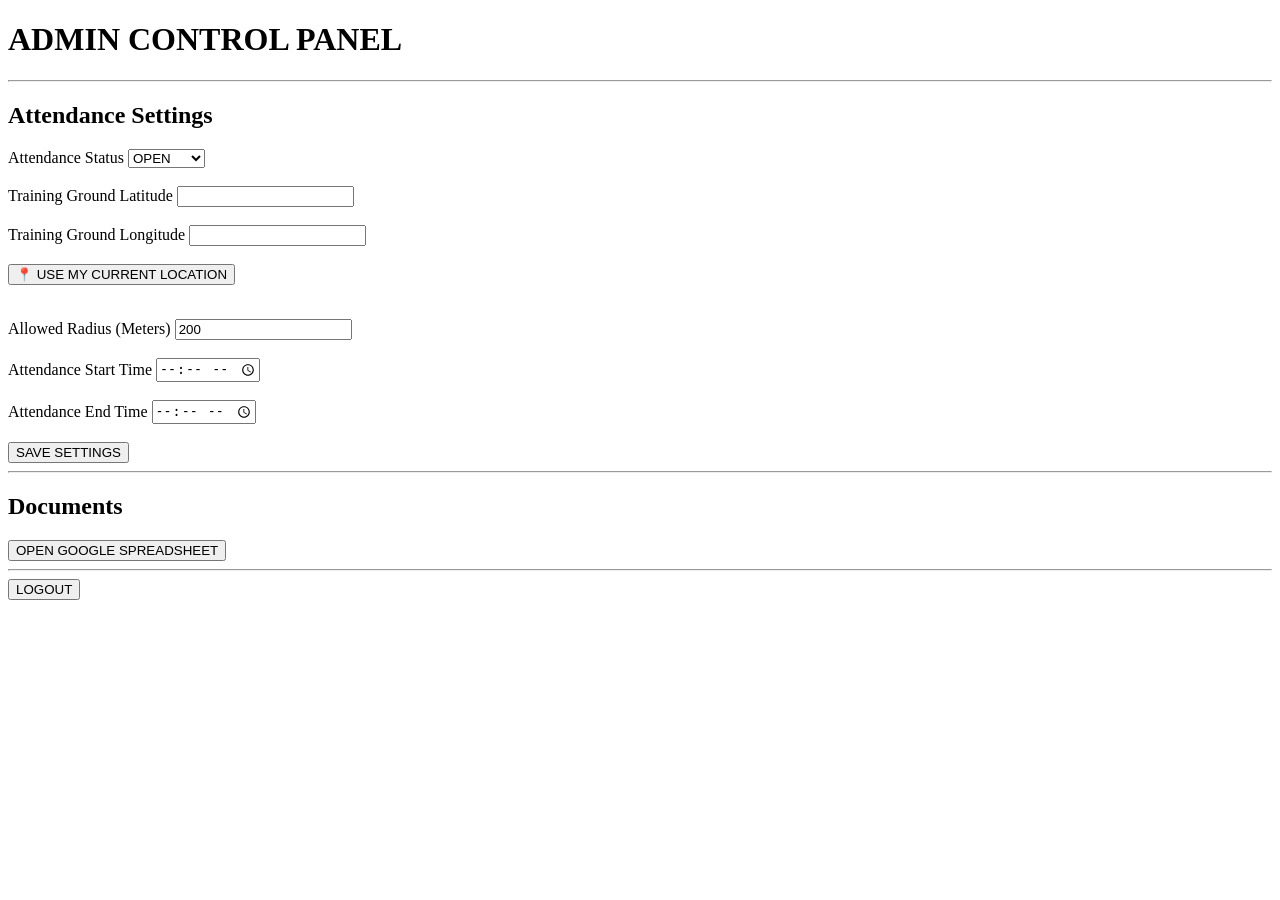
==== admin-dashboard.html @ 61a24ef8 "Add files via upload" ====
<!DOCTYPE html>
<html lang="en">

<head>

<meta charset="UTF-8">
<meta name="viewport" content="width=device-width, initial-scale=1.0">

<title>ROTC Admin Dashboard</title>

<link rel="stylesheet" href="css/style.css">

</head>

<body>

<div class="container">

<h1>ADMIN CONTROL PANEL</h1>

<hr>

<h2>Attendance Settings</h2>

<label>Attendance Status</label>

<select id="attendanceStatus">

<option value="OPEN">OPEN</option>

<option value="CLOSED">CLOSED</option>

</select>

<br><br>

<label>Training Ground Latitude</label>

<input
type="text"
id="latitude">

<br><br>

<label>Training Ground Longitude</label>

<input
type="text"
id="longitude">

<br><br>

<button class="btn" onclick="getCurrentLocation()">

📍 USE MY CURRENT LOCATION

</button>

<p id="locationStatus"></p>

<br>

<label>Allowed Radius (Meters)</label>

<input
type="number"
id="radius"
value="200">

<br><br>

<label>Attendance Start Time</label>

<input
type="time"
id="startTime">

<br><br>

<label>Attendance End Time</label>

<input
type="time"
id="endTime">

<br><br>

<button class="btn" onclick="saveSettings()">

SAVE SETTINGS

</button>

<hr>

<h2>Documents</h2>

<button class="btn" onclick="openSheet()">

OPEN GOOGLE SPREADSHEET

</button>

<hr>

<button
class="btn logout-btn"
onclick="logoutAdmin()">

LOGOUT

</button>

</div>

<script src="js/admin.js"></script>

</body>

</html>
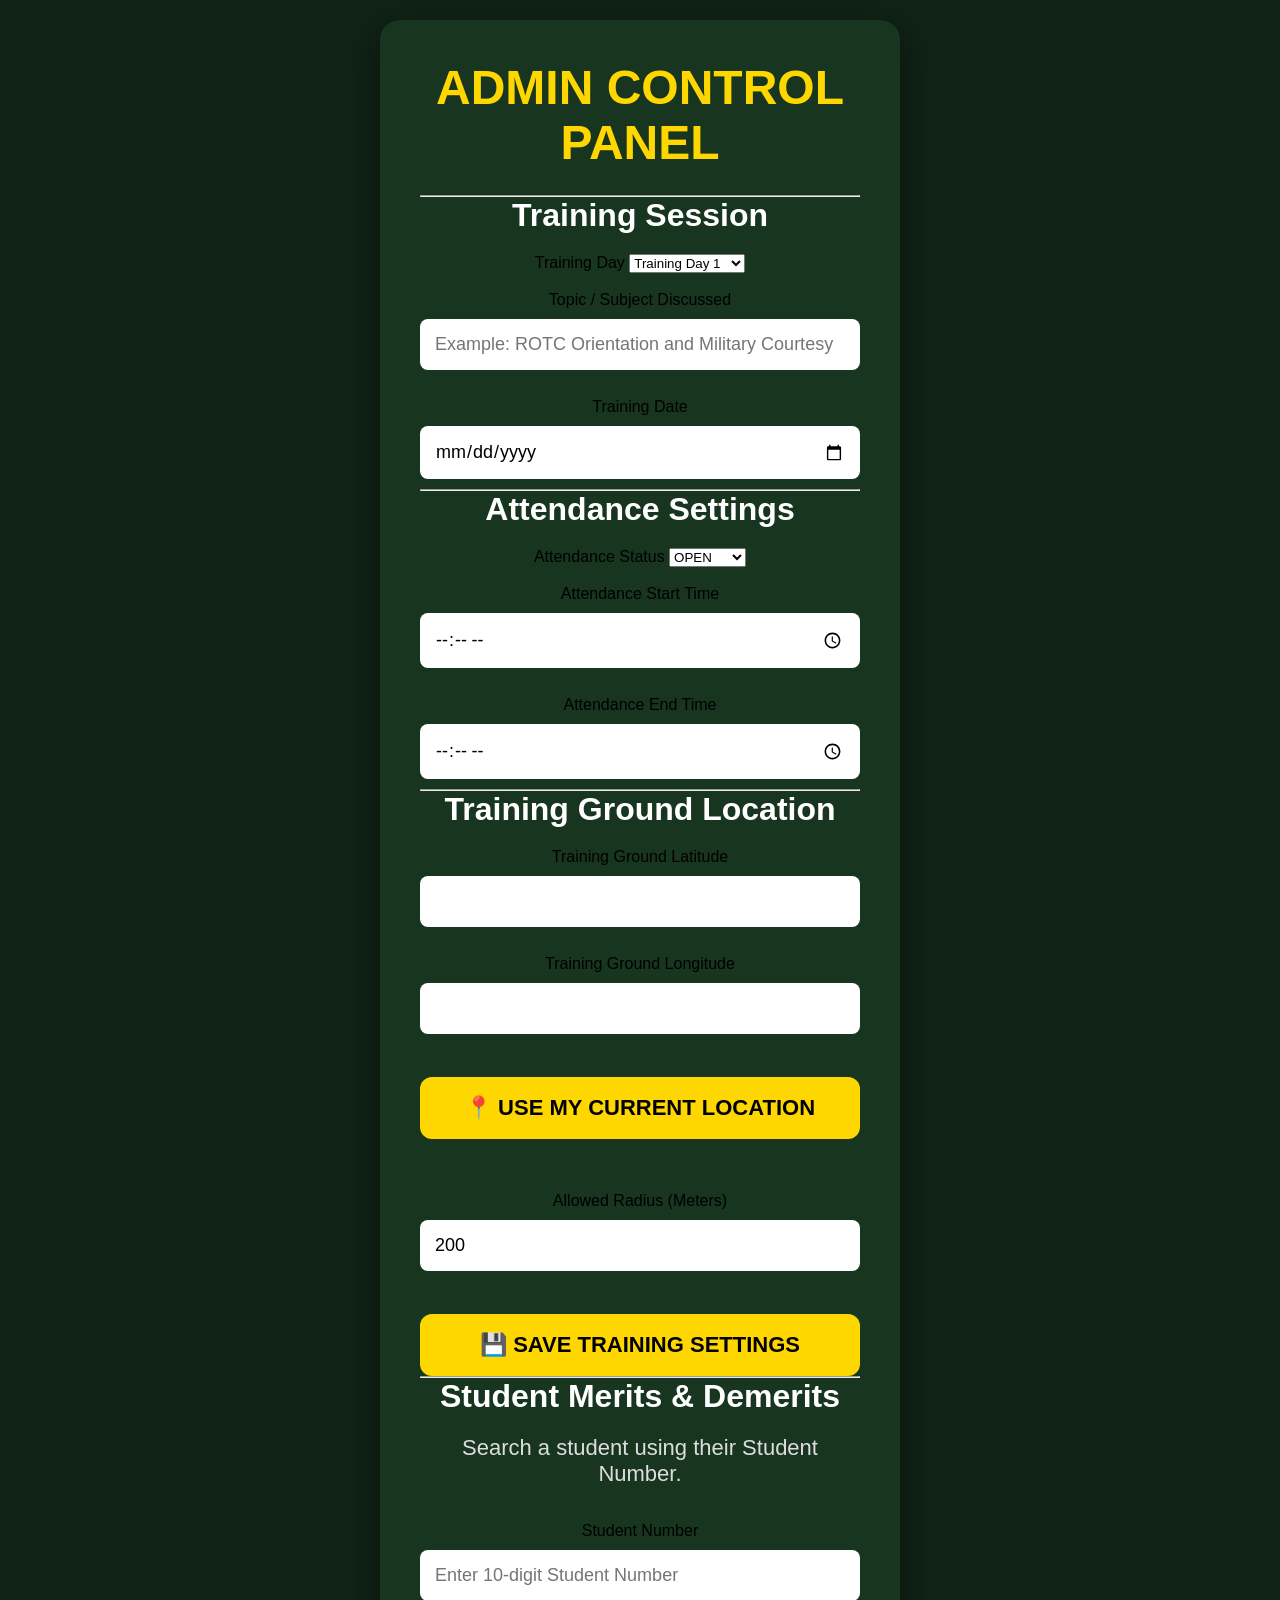
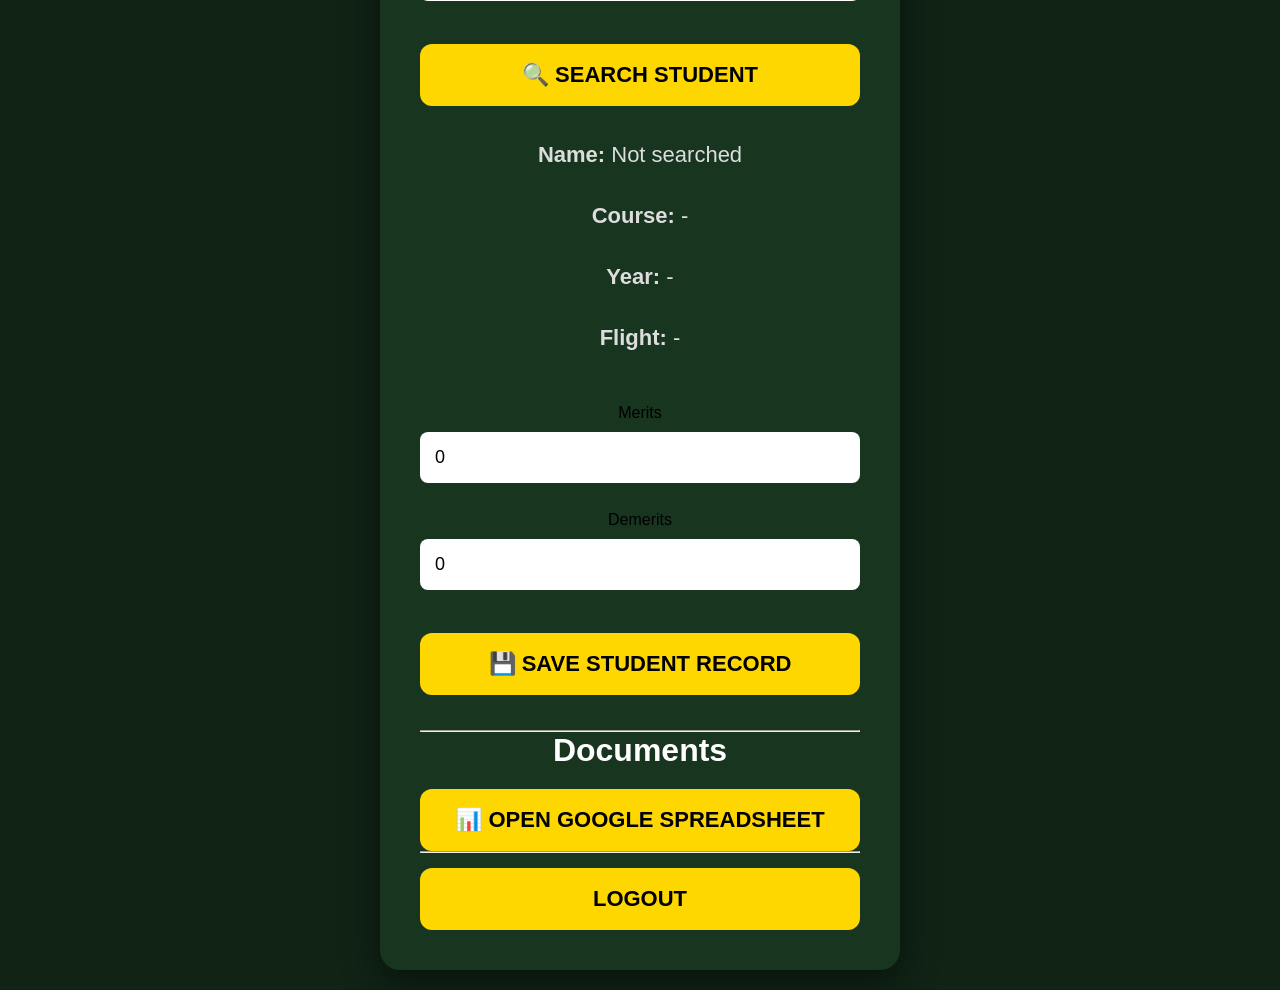
==== commit 833f5349: "Update admin-dashboard.html" ====
--- a/admin-dashboard.html
+++ b/admin-dashboard.html
@@ -4,117 +4,476 @@
 <head>
 
 <meta charset="UTF-8">
-<meta name="viewport" content="width=device-width, initial-scale=1.0">
+
+<meta
+    name="viewport"
+    content="width=device-width, initial-scale=1.0">
 
 <title>ROTC Admin Dashboard</title>
 
-<link rel="stylesheet" href="css/style.css">
+<link
+    rel="stylesheet"
+    href="css/style.css">
 
 </head>
 
+
 <body>
 
+
 <div class="container">
 
+
 <h1>ADMIN CONTROL PANEL</h1>
 
-<hr>
+
+<hr>
+
+
+<!-- ================================================== -->
+<!-- TRAINING SESSION -->
+<!-- ================================================== -->
+
+<h2>Training Session</h2>
+
+
+<label for="trainingDay">
+
+    Training Day
+
+</label>
+
+
+<select id="trainingDay">
+
+    <option value="Training Day 1">
+        Training Day 1
+    </option>
+
+    <option value="Training Day 2">
+        Training Day 2
+    </option>
+
+    <option value="Training Day 3">
+        Training Day 3
+    </option>
+
+    <option value="Training Day 4">
+        Training Day 4
+    </option>
+
+    <option value="Training Day 5">
+        Training Day 5
+    </option>
+
+    <option value="Training Day 6">
+        Training Day 6
+    </option>
+
+    <option value="Training Day 7">
+        Training Day 7
+    </option>
+
+    <option value="Training Day 8">
+        Training Day 8
+    </option>
+
+    <option value="Training Day 9">
+        Training Day 9
+    </option>
+
+    <option value="Training Day 10">
+        Training Day 10
+    </option>
+
+    <option value="Training Day 11">
+        Training Day 11
+    </option>
+
+    <option value="Training Day 12">
+        Training Day 12
+    </option>
+
+    <option value="Training Day 13">
+        Training Day 13
+    </option>
+
+    <option value="Training Day 14">
+        Training Day 14
+    </option>
+
+    <option value="Training Day 15">
+        Training Day 15
+    </option>
+
+</select>
+
+
+<br><br>
+
+
+<label for="trainingTopic">
+
+    Topic / Subject Discussed
+
+</label>
+
+
+<input
+    type="text"
+    id="trainingTopic"
+    placeholder="Example: ROTC Orientation and Military Courtesy">
+
+
+<br><br>
+
+
+<label for="trainingDate">
+
+    Training Date
+
+</label>
+
+
+<input
+    type="date"
+    id="trainingDate">
+
+
+<hr>
+
+
+<!-- ================================================== -->
+<!-- ATTENDANCE SETTINGS -->
+<!-- ================================================== -->
 
 <h2>Attendance Settings</h2>
 
-<label>Attendance Status</label>
+
+<label for="attendanceStatus">
+
+    Attendance Status
+
+</label>
+
 
 <select id="attendanceStatus">
 
-<option value="OPEN">OPEN</option>
-
-<option value="CLOSED">CLOSED</option>
+    <option value="OPEN">
+        OPEN
+    </option>
+
+    <option value="CLOSED">
+        CLOSED
+    </option>
 
 </select>
 
-<br><br>
-
-<label>Training Ground Latitude</label>
-
-<input
-type="text"
-id="latitude">
-
-<br><br>
-
-<label>Training Ground Longitude</label>
-
-<input
-type="text"
-id="longitude">
-
-<br><br>
-
-<button class="btn" onclick="getCurrentLocation()">
-
-📍 USE MY CURRENT LOCATION
-
-</button>
+
+<br><br>
+
+
+<label for="startTime">
+
+    Attendance Start Time
+
+</label>
+
+
+<input
+    type="time"
+    id="startTime">
+
+
+<br><br>
+
+
+<label for="endTime">
+
+    Attendance End Time
+
+</label>
+
+
+<input
+    type="time"
+    id="endTime">
+
+
+<hr>
+
+
+<!-- ================================================== -->
+<!-- LOCATION SETTINGS -->
+<!-- ================================================== -->
+
+<h2>Training Ground Location</h2>
+
+
+<label for="latitude">
+
+    Training Ground Latitude
+
+</label>
+
+
+<input
+    type="text"
+    id="latitude">
+
+
+<br><br>
+
+
+<label for="longitude">
+
+    Training Ground Longitude
+
+</label>
+
+
+<input
+    type="text"
+    id="longitude">
+
+
+<br><br>
+
+
+<button
+    class="btn"
+    onclick="getCurrentLocation()">
+
+    📍 USE MY CURRENT LOCATION
+
+</button>
+
 
 <p id="locationStatus"></p>
 
+
 <br>
 
-<label>Allowed Radius (Meters)</label>
-
-<input
-type="number"
-id="radius"
-value="200">
-
-<br><br>
-
-<label>Attendance Start Time</label>
-
-<input
-type="time"
-id="startTime">
-
-<br><br>
-
-<label>Attendance End Time</label>
-
-<input
-type="time"
-id="endTime">
-
-<br><br>
-
-<button class="btn" onclick="saveSettings()">
-
-SAVE SETTINGS
-
-</button>
-
-<hr>
+
+<label for="radius">
+
+    Allowed Radius (Meters)
+
+</label>
+
+
+<input
+    type="number"
+    id="radius"
+    value="200">
+
+
+<br><br>
+
+
+<button
+    class="btn"
+    onclick="saveSettings()">
+
+    💾 SAVE TRAINING SETTINGS
+
+</button>
+
+
+<hr>
+
+
+<!-- ================================================== -->
+<!-- STUDENT MERITS AND DEMERITS -->
+<!-- ================================================== -->
+
+<h2>Student Merits & Demerits</h2>
+
+
+<p>
+
+Search a student using their Student Number.
+
+</p>
+
+
+<label for="searchStudentNumber">
+
+    Student Number
+
+</label>
+
+
+<input
+    type="text"
+    id="searchStudentNumber"
+    placeholder="Enter 10-digit Student Number">
+
+
+<br><br>
+
+
+<button
+    class="btn"
+    onclick="searchStudent()">
+
+    🔍 SEARCH STUDENT
+
+</button>
+
+
+<br><br>
+
+
+<div id="studentRecord">
+
+
+<p>
+
+<strong>Name:</strong>
+
+<span id="recordStudentName">
+
+    Not searched
+
+</span>
+
+</p>
+
+
+<p>
+
+<strong>Course:</strong>
+
+<span id="recordCourse">
+
+    -
+
+</span>
+
+</p>
+
+
+<p>
+
+<strong>Year:</strong>
+
+<span id="recordYear">
+
+    -
+
+</span>
+
+</p>
+
+
+<p>
+
+<strong>Flight:</strong>
+
+<span id="recordFlight">
+
+    -
+
+</span>
+
+</p>
+
+
+<br>
+
+
+<label for="studentMerits">
+
+    Merits
+
+</label>
+
+
+<input
+    type="number"
+    id="studentMerits"
+    value="0">
+
+
+<br><br>
+
+
+<label for="studentDemerits">
+
+    Demerits
+
+</label>
+
+
+<input
+    type="number"
+    id="studentDemerits"
+    value="0">
+
+
+<br><br>
+
+
+<button
+    class="btn"
+    onclick="saveStudentRecord()">
+
+    💾 SAVE STUDENT RECORD
+
+</button>
+
+
+</div>
+
+
+<p id="studentRecordStatus"></p>
+
+
+<hr>
+
+
+<!-- ================================================== -->
+<!-- DOCUMENTS -->
+<!-- ================================================== -->
 
 <h2>Documents</h2>
 
-<button class="btn" onclick="openSheet()">
-
-OPEN GOOGLE SPREADSHEET
-
-</button>
-
-<hr>
-
-<button
-class="btn logout-btn"
-onclick="logoutAdmin()">
-
-LOGOUT
-
-</button>
+
+<button
+    class="btn"
+    onclick="openSheet()">
+
+    📊 OPEN GOOGLE SPREADSHEET
+
+</button>
+
+
+<hr>
+
+
+<!-- ================================================== -->
+<!-- LOGOUT -->
+<!-- ================================================== -->
+
+<button
+    class="btn logout-btn"
+    onclick="logoutAdmin()">
+
+    LOGOUT
+
+</button>
+
 
 </div>
 
-<script src="js/admin.js"></script>
+
+<script
+    src="js/admin.js">
+
+</script>
+
 
 </body>
 
-</html>+</html>
--- a/css/style.css
+++ b/css/style.css
@@ -0,0 +1,351 @@
+*{
+    margin:0;
+    padding:0;
+    box-sizing:border-box;
+    font-family:Arial, Helvetica, sans-serif;
+}
+
+body{
+
+    background:#102315;
+
+    min-height:100vh;
+
+    display:flex;
+
+    justify-content:center;
+
+    align-items:center;
+
+    padding:20px;
+
+}
+
+.container{
+
+    width:100%;
+    max-width:520px;
+
+    background:#17351f;
+
+    border-radius:20px;
+
+    padding:40px;
+
+    text-align:center;
+
+    box-shadow:0 10px 35px rgba(0,0,0,.5);
+
+    animation:fadeIn .8s;
+
+}
+
+.logo-area{
+
+    display:flex;
+
+    justify-content:center;
+
+    gap:40px;
+
+    margin-bottom:25px;
+
+    flex-wrap:wrap;
+
+}
+
+.logo{
+
+    width:120px;
+
+    height:120px;
+
+    object-fit:contain;
+
+}
+
+h1{
+
+    color:gold;
+
+    font-size:48px;
+
+    margin-bottom:10px;
+
+}
+
+h2{
+
+    color:white;
+
+    margin-bottom:20px;
+
+    font-size:32px;
+
+}
+
+p{
+
+    color:#ddd;
+
+    margin-bottom:35px;
+
+    font-size:22px;
+
+}
+
+.btn{
+
+    display:block;
+
+    width:100%;
+
+    background:gold;
+
+    color:black;
+
+    text-decoration:none;
+
+    padding:18px;
+
+    border-radius:12px;
+
+    font-size:22px;
+
+    font-weight:bold;
+
+    margin-top:18px;
+
+    transition:.3s;
+
+}
+
+.btn:hover{
+
+    background:white;
+
+    transform:scale(1.03);
+
+}
+
+input{
+
+    width:100%;
+
+    padding:16px;
+
+    margin-top:18px;
+
+    border:none;
+
+    border-radius:10px;
+
+    font-size:18px;
+
+}
+
+button{
+
+    width:100%;
+
+    padding:18px;
+
+    margin-top:20px;
+
+    background:gold;
+
+    border:none;
+
+    border-radius:10px;
+
+    font-size:20px;
+
+    font-weight:bold;
+
+    cursor:pointer;
+
+    transition:.3s;
+
+}
+
+button:hover{
+
+    background:white;
+
+    transform:scale(1.03);
+
+}
+
+table{
+
+    width:100%;
+
+    border-collapse:collapse;
+
+    margin-top:20px;
+
+}
+
+table th{
+
+    background:gold;
+
+    color:black;
+
+    padding:12px;
+
+}
+
+table td{
+
+    padding:12px;
+
+    border:1px solid #333;
+
+    color:white;
+
+}
+
+@keyframes fadeIn{
+
+    from{
+
+        opacity:0;
+
+        transform:translateY(30px);
+
+    }
+
+    to{
+
+        opacity:1;
+
+        transform:translateY(0);
+
+    }
+
+}
+
+@media(max-width:768px){
+
+.logo{
+
+width:90px;
+
+height:90px;
+
+}
+
+h1{
+
+font-size:34px;
+
+}
+
+h2{
+
+font-size:24px;
+
+}
+
+p{
+
+font-size:18px;
+
+}
+
+.container{
+
+padding:25px;
+
+}
+
+.btn{
+
+font-size:20px;
+
+padding:16px;
+
+}
+
+}
+input{
+
+    width:100%;
+
+    padding:15px;
+
+    margin:10px 0;
+
+    border:none;
+
+    border-radius:8px;
+
+    font-size:18px;
+
+    outline:none;
+
+}
+
+h1{
+
+    color:gold;
+
+    margin-bottom:25px;
+
+}
+
+.logo{
+
+    width:90px;
+
+    margin:10px;
+
+}
+
+.btn{
+
+    display:block;
+
+    width:100%;
+
+    margin-top:15px;
+
+    cursor:pointer;
+
+}
+.profile-box{
+
+background:#18431f;
+
+padding:20px;
+
+border-radius:15px;
+
+margin-top:20px;
+
+text-align:left;
+
+color:white;
+
+}
+
+.profile-box p{
+
+font-size:20px;
+
+margin:10px 0;
+
+}
+
+.logoutBtn{
+
+background:#b22222;
+
+}
+
+.logoutBtn:hover{
+
+background:#8b0000;
+
+}
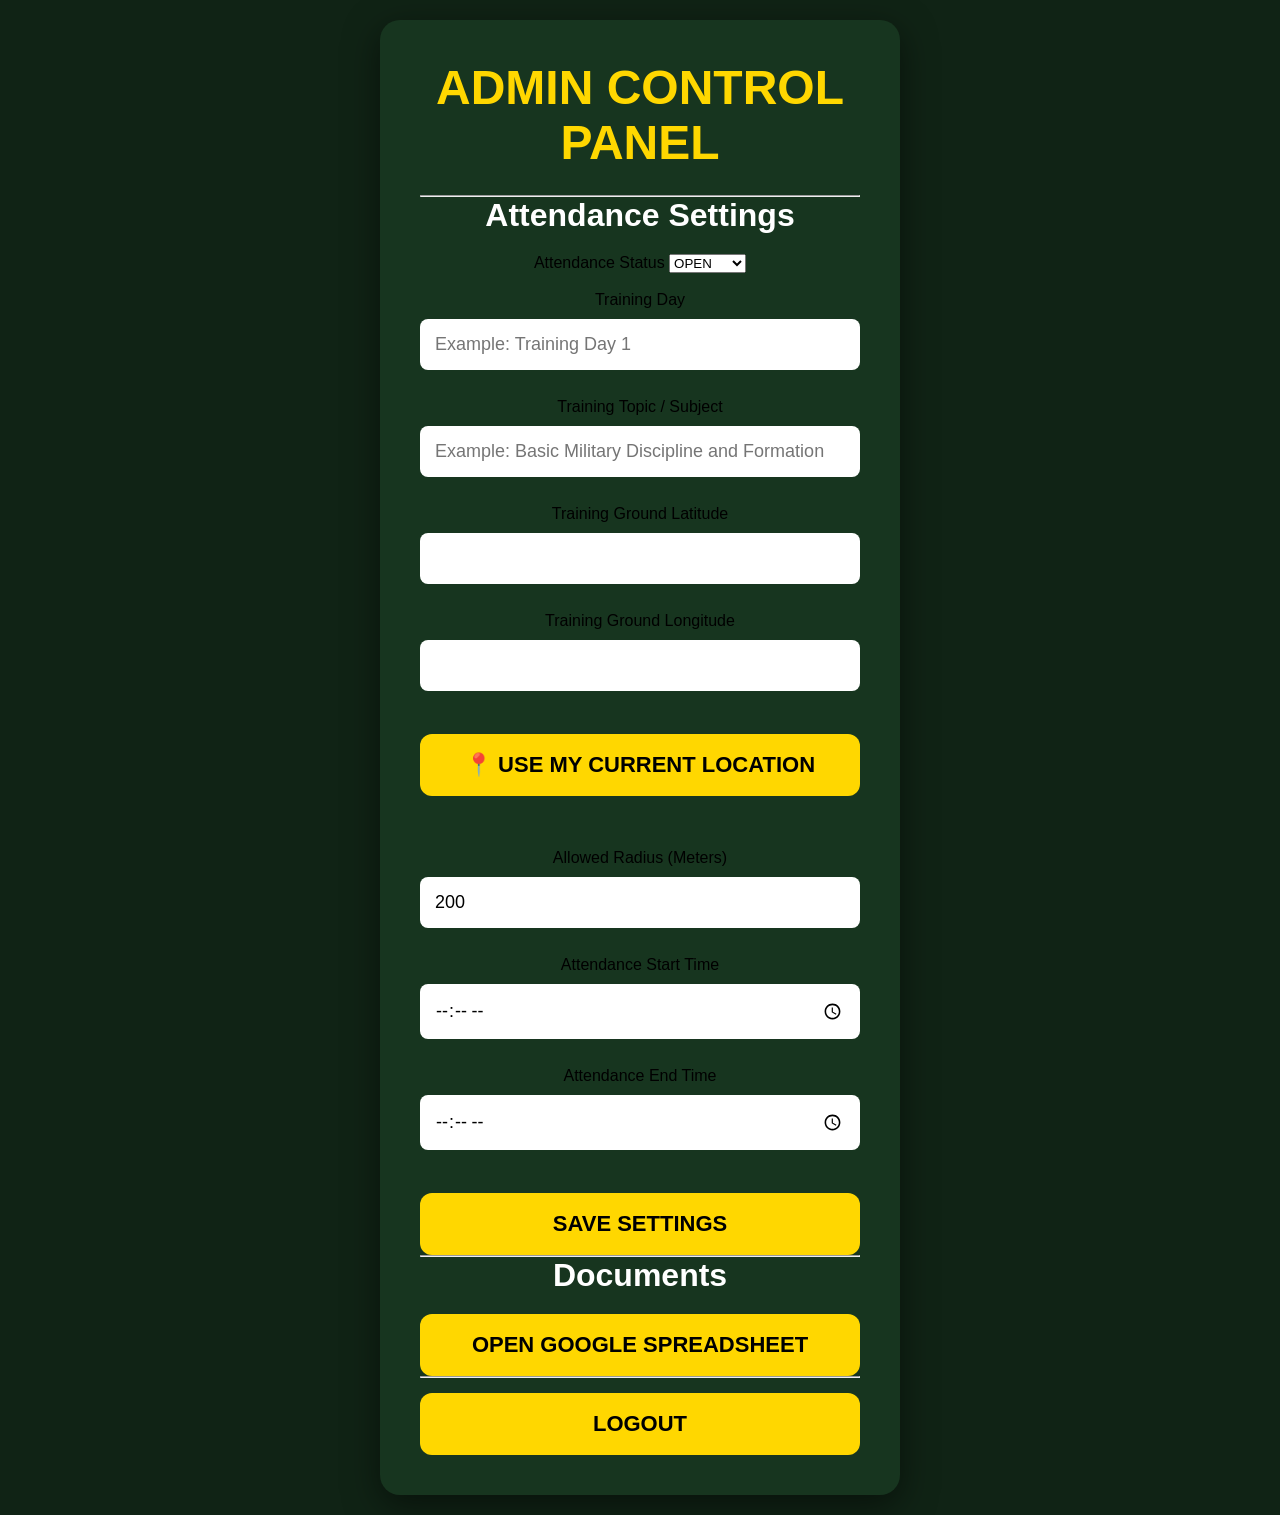
==== commit 4a371f35: "Update admin-dashboard.html" ====
--- a/admin-dashboard.html
+++ b/admin-dashboard.html
@@ -6,105 +6,41 @@
 <meta charset="UTF-8">
 
 <meta
-    name="viewport"
-    content="width=device-width, initial-scale=1.0">
+name="viewport"
+content="width=device-width, initial-scale=1.0"
+>
 
 <title>ROTC Admin Dashboard</title>
 
 <link
-    rel="stylesheet"
-    href="css/style.css">
+rel="stylesheet"
+href="css/style.css"
+>
 
 </head>
 
-
 <body>
-
 
 <div class="container">
 
-
 <h1>ADMIN CONTROL PANEL</h1>
-
 
 <hr>
 
-
-<!-- ================================================== -->
-<!-- TRAINING SESSION -->
-<!-- ================================================== -->
-
-<h2>Training Session</h2>
+<h2>Attendance Settings</h2>
 
 
-<label for="trainingDay">
+<label>Attendance Status</label>
 
-    Training Day
+<select id="attendanceStatus">
 
-</label>
+<option value="OPEN">
+OPEN
+</option>
 
-
-<select id="trainingDay">
-
-    <option value="Training Day 1">
-        Training Day 1
-    </option>
-
-    <option value="Training Day 2">
-        Training Day 2
-    </option>
-
-    <option value="Training Day 3">
-        Training Day 3
-    </option>
-
-    <option value="Training Day 4">
-        Training Day 4
-    </option>
-
-    <option value="Training Day 5">
-        Training Day 5
-    </option>
-
-    <option value="Training Day 6">
-        Training Day 6
-    </option>
-
-    <option value="Training Day 7">
-        Training Day 7
-    </option>
-
-    <option value="Training Day 8">
-        Training Day 8
-    </option>
-
-    <option value="Training Day 9">
-        Training Day 9
-    </option>
-
-    <option value="Training Day 10">
-        Training Day 10
-    </option>
-
-    <option value="Training Day 11">
-        Training Day 11
-    </option>
-
-    <option value="Training Day 12">
-        Training Day 12
-    </option>
-
-    <option value="Training Day 13">
-        Training Day 13
-    </option>
-
-    <option value="Training Day 14">
-        Training Day 14
-    </option>
-
-    <option value="Training Day 15">
-        Training Day 15
-    </option>
+<option value="CLOSED">
+CLOSED
+</option>
 
 </select>
 
@@ -112,139 +48,58 @@
 <br><br>
 
 
-<label for="trainingTopic">
-
-    Topic / Subject Discussed
-
-</label>
-
+<label>Training Day</label>
 
 <input
-    type="text"
-    id="trainingTopic"
-    placeholder="Example: ROTC Orientation and Military Courtesy">
+type="text"
+id="trainingDay"
+placeholder="Example: Training Day 1"
+>
 
 
 <br><br>
 
 
-<label for="trainingDate">
-
-    Training Date
-
-</label>
-
+<label>Training Topic / Subject</label>
 
 <input
-    type="date"
-    id="trainingDate">
-
-
-<hr>
-
-
-<!-- ================================================== -->
-<!-- ATTENDANCE SETTINGS -->
-<!-- ================================================== -->
-
-<h2>Attendance Settings</h2>
-
-
-<label for="attendanceStatus">
-
-    Attendance Status
-
-</label>
-
-
-<select id="attendanceStatus">
-
-    <option value="OPEN">
-        OPEN
-    </option>
-
-    <option value="CLOSED">
-        CLOSED
-    </option>
-
-</select>
+type="text"
+id="trainingTopic"
+placeholder="Example: Basic Military Discipline and Formation"
+>
 
 
 <br><br>
 
 
-<label for="startTime">
-
-    Attendance Start Time
-
-</label>
-
+<label>Training Ground Latitude</label>
 
 <input
-    type="time"
-    id="startTime">
+type="text"
+id="latitude"
+>
 
 
 <br><br>
 
 
-<label for="endTime">
-
-    Attendance End Time
-
-</label>
-
+<label>Training Ground Longitude</label>
 
 <input
-    type="time"
-    id="endTime">
-
-
-<hr>
-
-
-<!-- ================================================== -->
-<!-- LOCATION SETTINGS -->
-<!-- ================================================== -->
-
-<h2>Training Ground Location</h2>
-
-
-<label for="latitude">
-
-    Training Ground Latitude
-
-</label>
-
-
-<input
-    type="text"
-    id="latitude">
-
-
-<br><br>
-
-
-<label for="longitude">
-
-    Training Ground Longitude
-
-</label>
-
-
-<input
-    type="text"
-    id="longitude">
+type="text"
+id="longitude"
+>
 
 
 <br><br>
 
 
 <button
-    class="btn"
-    onclick="getCurrentLocation()">
+class="btn"
+onclick="getCurrentLocation()"
+>
 
-    📍 USE MY CURRENT LOCATION
+📍 USE MY CURRENT LOCATION
 
 </button>
 
@@ -255,27 +110,46 @@
 <br>
 
 
-<label for="radius">
+<label>Allowed Radius (Meters)</label>
 
-    Allowed Radius (Meters)
-
-</label>
+<input
+type="number"
+id="radius"
+value="200"
+>
 
 
+<br><br>
+
+
+<label>Attendance Start Time</label>
+
 <input
-    type="number"
-    id="radius"
-    value="200">
+type="time"
+id="startTime"
+>
+
+
+<br><br>
+
+
+<label>Attendance End Time</label>
+
+<input
+type="time"
+id="endTime"
+>
 
 
 <br><br>
 
 
 <button
-    class="btn"
-    onclick="saveSettings()">
+class="btn"
+onclick="saveSettings()"
+>
 
-    💾 SAVE TRAINING SETTINGS
+SAVE SETTINGS
 
 </button>
 
@@ -283,143 +157,28 @@
 <hr>
 
 
-<!-- ================================================== -->
-<!-- STUDENT MERITS AND DEMERITS -->
-<!-- ================================================== -->
-
-<h2>Student Merits & Demerits</h2>
-
-
-<p>
-
-Search a student using their Student Number.
-
-</p>
-
-
-<label for="searchStudentNumber">
-
-    Student Number
-
-</label>
-
-
-<input
-    type="text"
-    id="searchStudentNumber"
-    placeholder="Enter 10-digit Student Number">
-
-
-<br><br>
+<h2>Documents</h2>
 
 
 <button
-    class="btn"
-    onclick="searchStudent()">
+class="btn"
+onclick="openSheet()"
+>
 
-    🔍 SEARCH STUDENT
+OPEN GOOGLE SPREADSHEET
 
 </button>
 
 
-<br><br>
-
-
-<div id="studentRecord">
-
-
-<p>
-
-<strong>Name:</strong>
-
-<span id="recordStudentName">
-
-    Not searched
-
-</span>
-
-</p>
-
-
-<p>
-
-<strong>Course:</strong>
-
-<span id="recordCourse">
-
-    -
-
-</span>
-
-</p>
-
-
-<p>
-
-<strong>Year:</strong>
-
-<span id="recordYear">
-
-    -
-
-</span>
-
-</p>
-
-
-<p>
-
-<strong>Flight:</strong>
-
-<span id="recordFlight">
-
-    -
-
-</span>
-
-</p>
-
-
-<br>
-
-
-<label for="studentMerits">
-
-    Merits
-
-</label>
-
-
-<input
-    type="number"
-    id="studentMerits"
-    value="0">
-
-
-<br><br>
-
-
-<label for="studentDemerits">
-
-    Demerits
-
-</label>
-
-
-<input
-    type="number"
-    id="studentDemerits"
-    value="0">
-
-
-<br><br>
+<hr>
 
 
 <button
-    class="btn"
-    onclick="saveStudentRecord()">
+class="btn logout-btn"
+onclick="logoutAdmin()"
+>
 
-    💾 SAVE STUDENT RECORD
+LOGOUT
 
 </button>
 
@@ -427,52 +186,7 @@
 </div>
 
 
-<p id="studentRecordStatus"></p>
-
-
-<hr>
-
-
-<!-- ================================================== -->
-<!-- DOCUMENTS -->
-<!-- ================================================== -->
-
-<h2>Documents</h2>
-
-
-<button
-    class="btn"
-    onclick="openSheet()">
-
-    📊 OPEN GOOGLE SPREADSHEET
-
-</button>
-
-
-<hr>
-
-
-<!-- ================================================== -->
-<!-- LOGOUT -->
-<!-- ================================================== -->
-
-<button
-    class="btn logout-btn"
-    onclick="logoutAdmin()">
-
-    LOGOUT
-
-</button>
-
-
-</div>
-
-
-<script
-    src="js/admin.js">
-
-</script>
-
+<script src="js/admin.js"></script>
 
 </body>
 
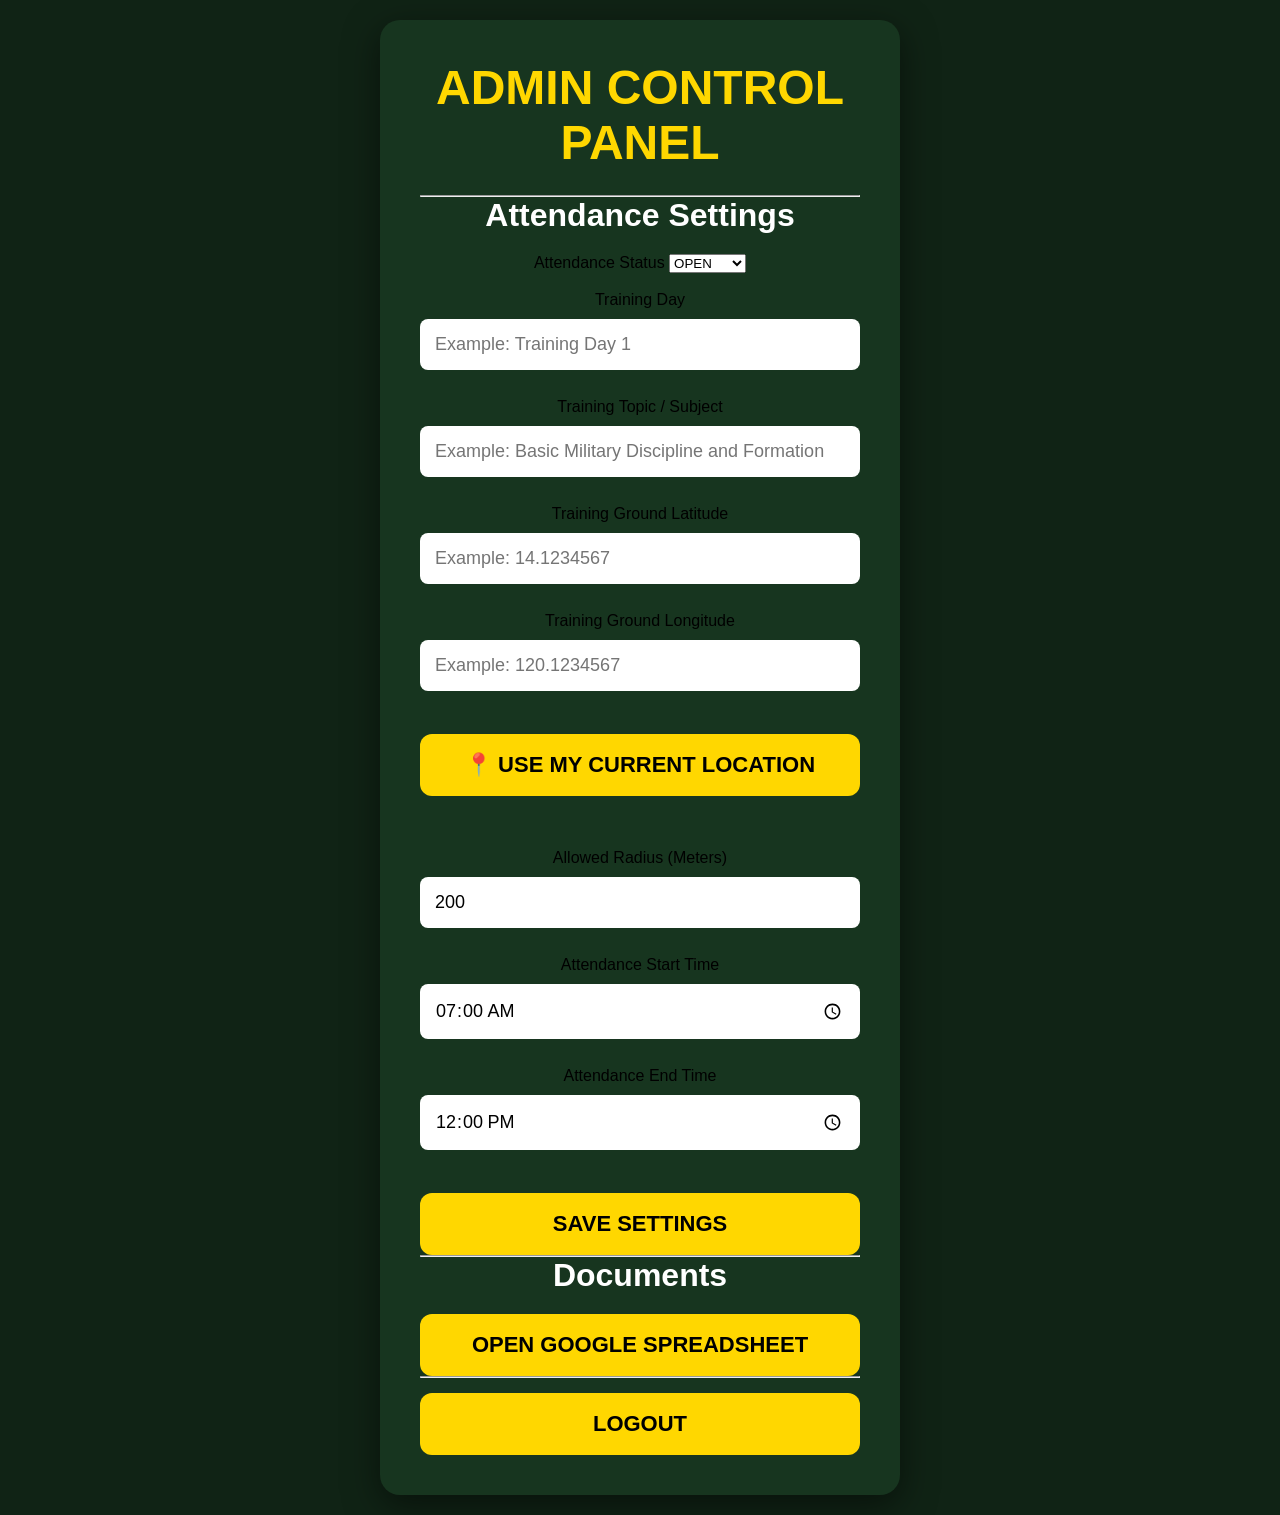
==== commit f7bce743: "Update admin-dashboard.html" ====
--- a/admin-dashboard.html
+++ b/admin-dashboard.html
@@ -30,7 +30,9 @@
 <h2>Attendance Settings</h2>
 
 
-<label>Attendance Status</label>
+<label for="attendanceStatus">
+Attendance Status
+</label>
 
 <select id="attendanceStatus">
 
@@ -48,7 +50,9 @@
 <br><br>
 
 
-<label>Training Day</label>
+<label for="trainingDay">
+Training Day
+</label>
 
 <input
 type="text"
@@ -60,7 +64,9 @@
 <br><br>
 
 
-<label>Training Topic / Subject</label>
+<label for="trainingTopic">
+Training Topic / Subject
+</label>
 
 <input
 type="text"
@@ -72,22 +78,28 @@
 <br><br>
 
 
-<label>Training Ground Latitude</label>
+<label for="latitude">
+Training Ground Latitude
+</label>
 
 <input
 type="text"
 id="latitude"
->
-
-
-<br><br>
-
-
-<label>Training Ground Longitude</label>
+placeholder="Example: 14.1234567"
+>
+
+
+<br><br>
+
+
+<label for="longitude">
+Training Ground Longitude
+</label>
 
 <input
 type="text"
 id="longitude"
+placeholder="Example: 120.1234567"
 >
 
 
@@ -96,6 +108,7 @@
 
 <button
 class="btn"
+type="button"
 onclick="getCurrentLocation()"
 >
 
@@ -110,34 +123,43 @@
 <br>
 
 
-<label>Allowed Radius (Meters)</label>
+<label for="radius">
+Allowed Radius (Meters)
+</label>
 
 <input
 type="number"
 id="radius"
 value="200"
->
-
-
-<br><br>
-
-
-<label>Attendance Start Time</label>
+min="1"
+>
+
+
+<br><br>
+
+
+<label for="startTime">
+Attendance Start Time
+</label>
 
 <input
 type="time"
 id="startTime"
->
-
-
-<br><br>
-
-
-<label>Attendance End Time</label>
+value="07:00"
+>
+
+
+<br><br>
+
+
+<label for="endTime">
+Attendance End Time
+</label>
 
 <input
 type="time"
 id="endTime"
+value="12:00"
 >
 
 
@@ -146,6 +168,7 @@
 
 <button
 class="btn"
+type="button"
 onclick="saveSettings()"
 >
 
@@ -162,6 +185,7 @@
 
 <button
 class="btn"
+type="button"
 onclick="openSheet()"
 >
 
@@ -175,6 +199,7 @@
 
 <button
 class="btn logout-btn"
+type="button"
 onclick="logoutAdmin()"
 >
 
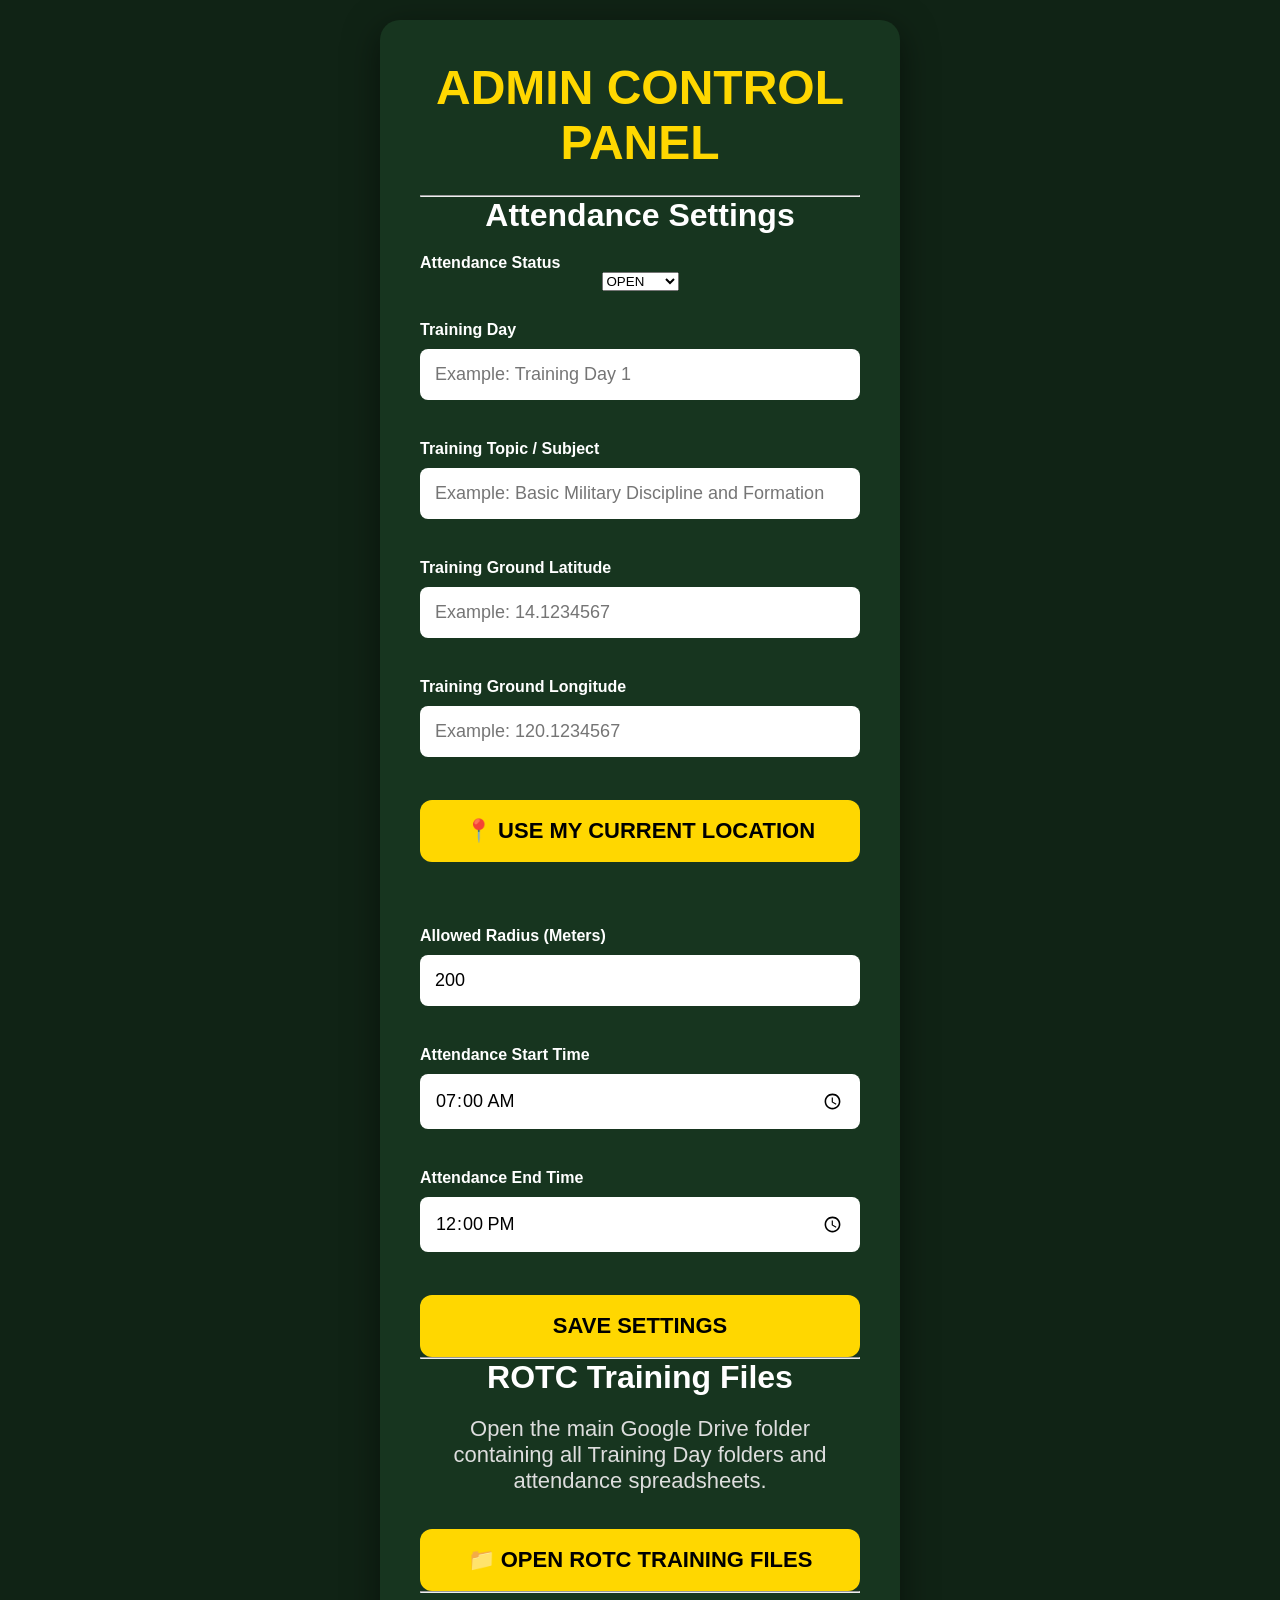
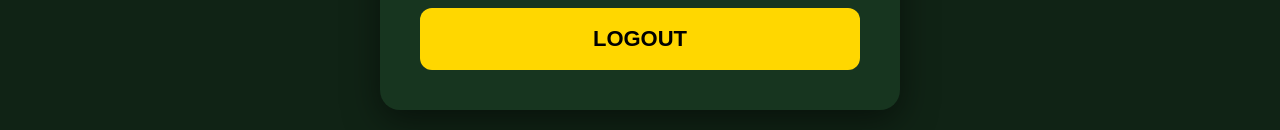
==== commit ae1407b4: "Update admin-dashboard.html" ====
--- a/admin-dashboard.html
+++ b/admin-dashboard.html
@@ -19,13 +19,18 @@
 
 </head>
 
+
 <body>
 
+
 <div class="container">
 
+
 <h1>ADMIN CONTROL PANEL</h1>
 
+
 <hr>
+
 
 <h2>Attendance Settings</h2>
 
@@ -33,6 +38,7 @@
 <label for="attendanceStatus">
 Attendance Status
 </label>
+
 
 <select id="attendanceStatus">
 
@@ -54,6 +60,7 @@
 Training Day
 </label>
 
+
 <input
 type="text"
 id="trainingDay"
@@ -68,6 +75,7 @@
 Training Topic / Subject
 </label>
 
+
 <input
 type="text"
 id="trainingTopic"
@@ -82,6 +90,7 @@
 Training Ground Latitude
 </label>
 
+
 <input
 type="text"
 id="latitude"
@@ -96,6 +105,7 @@
 Training Ground Longitude
 </label>
 
+
 <input
 type="text"
 id="longitude"
@@ -126,6 +136,7 @@
 <label for="radius">
 Allowed Radius (Meters)
 </label>
+
 
 <input
 type="number"
@@ -142,6 +153,7 @@
 Attendance Start Time
 </label>
 
+
 <input
 type="time"
 id="startTime"
@@ -156,6 +168,7 @@
 Attendance End Time
 </label>
 
+
 <input
 type="time"
 id="endTime"
@@ -180,16 +193,23 @@
 <hr>
 
 
-<h2>Documents</h2>
+<h2>ROTC Training Files</h2>
+
+
+<p>
+
+Open the main Google Drive folder containing all Training Day folders and attendance spreadsheets.
+
+</p>
 
 
 <button
 class="btn"
 type="button"
-onclick="openSheet()"
->
-
-OPEN GOOGLE SPREADSHEET
+onclick="openTrainingFiles()"
+>
+
+📁 OPEN ROTC TRAINING FILES
 
 </button>
 
@@ -213,6 +233,7 @@
 
 <script src="js/admin.js"></script>
 
+
 </body>
 
 </html>
--- a/css/style.css
+++ b/css/style.css
@@ -348,4 +348,114 @@
 
 background:#8b0000;
 
-}+}
+
+/* ======================================================
+   ROTC ATTENDANCE - CAMERA AND SIGNATURE RESPONSIVE FIX
+   ====================================================== */
+
+/* Camera */
+#video {
+    display: block;
+    width: 100%;
+    max-width: 320px;
+    height: auto;
+    aspect-ratio: 4 / 3;
+    object-fit: cover;
+    margin: 15px auto;
+    border-radius: 12px;
+    background: #000;
+}
+
+/* Captured photo */
+#photo {
+    display: block;
+    width: 100%;
+    max-width: 320px;
+    height: auto;
+    aspect-ratio: 4 / 3;
+    object-fit: cover;
+    margin: 15px auto;
+    border-radius: 12px;
+    background: white;
+}
+
+/* Signature canvas */
+#signature {
+    display: block;
+    width: 100%;
+    max-width: 320px;
+    height: 160px;
+    margin: 15px auto;
+    border: 2px solid white;
+    border-radius: 10px;
+    background: white;
+    touch-action: none;
+}
+
+/* Make headings and labels fit better */
+.container h3 {
+    color: gold;
+    margin-top: 20px;
+    margin-bottom: 15px;
+}
+
+/* Make attendance information easier to read */
+.container label {
+    display: block;
+    color: white;
+    font-weight: bold;
+    text-align: left;
+    margin-top: 12px;
+}
+
+/* Responsive mobile adjustments */
+@media (max-width: 600px) {
+
+    body {
+        padding: 10px;
+        align-items: flex-start;
+    }
+
+    .container {
+        width: 100%;
+        max-width: 100%;
+        padding: 20px 15px;
+        margin-top: 10px;
+        border-radius: 15px;
+    }
+
+    #video,
+    #photo,
+    #signature {
+        max-width: 100%;
+    }
+
+    #signature {
+        height: 160px;
+    }
+
+}
+
+/* Very small phones */
+@media (max-width: 360px) {
+
+    body {
+        padding: 5px;
+    }
+
+    .container {
+        padding: 15px 10px;
+    }
+
+    #video,
+    #photo {
+        width: 100%;
+    }
+
+    #signature {
+        width: 100%;
+        height: 140px;
+    }
+
+}
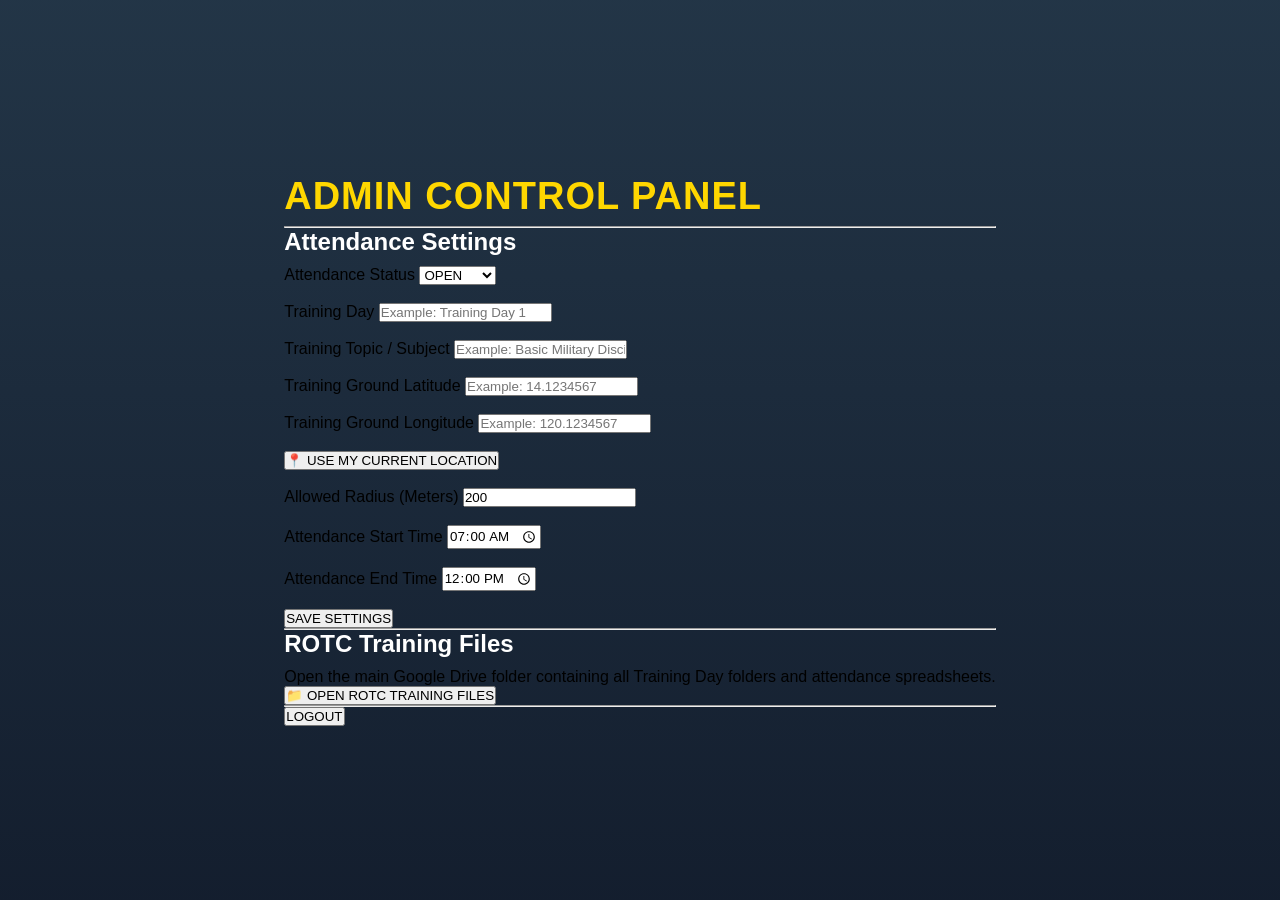
==== commit 5d084ea8: "Update admin-dashboard.html" ====
--- a/admin-dashboard.html
+++ b/admin-dashboard.html
@@ -231,7 +231,7 @@
 </div>
 
 
-<script src="js/admin.js"></script>
+<script src="js/admin-login.js"></script>
 
 
 </body>
--- a/css/style.css
+++ b/css/style.css
@@ -1,461 +1,270 @@
+/* =====================================================
+   FULL BRIGHT COLLEGE
+   ROTC ATTENDANCE MANAGEMENT SYSTEM
+   PHILIPPINE AIR FORCE THEME
+===================================================== */
+
 *{
     margin:0;
     padding:0;
     box-sizing:border-box;
-    font-family:Arial, Helvetica, sans-serif;
+    font-family:"Segoe UI",Arial,sans-serif;
 }
 
 body{
 
-    background:#102315;
-
     min-height:100vh;
 
-    display:flex;
-
+    background:
+    linear-gradient(rgba(4,25,45,.88),rgba(7,18,35,.95)),
+    url("https://images.unsplash.com/photo-1517479149777-5f3b1511d5ad?auto=format&fit=crop&w=1600&q=80");
+
+    background-size:cover;
+    background-position:center;
+
+    display:flex;
     justify-content:center;
-
     align-items:center;
 
-    padding:20px;
-
-}
-
-.container{
+    overflow:hidden;
+
+}
+
+/* ========================================= */
+
+.landing-container{
 
     width:100%;
-    max-width:520px;
-
-    background:#17351f;
-
-    border-radius:20px;
-
-    padding:40px;
+    padding:25px;
+
+    display:flex;
+    justify-content:center;
+    align-items:center;
+
+}
+
+/* ========================================= */
+
+.landing-card{
+
+    width:100%;
+    max-width:620px;
+
+    background:rgba(9,28,55,.92);
+
+    backdrop-filter:blur(12px);
+
+    border:2px solid rgba(255,215,0,.25);
+
+    border-radius:25px;
+
+    padding:45px;
 
     text-align:center;
 
-    box-shadow:0 10px 35px rgba(0,0,0,.5);
-
-    animation:fadeIn .8s;
-
-}
-
-.logo-area{
-
-    display:flex;
-
+    animation:fadeIn 1s ease;
+
+    box-shadow:
+    0 0 40px rgba(0,0,0,.55);
+
+}
+
+/* ========================================= */
+
+.logo-group{
+
+    display:flex;
     justify-content:center;
-
-    gap:40px;
-
-    margin-bottom:25px;
-
-    flex-wrap:wrap;
-
-}
-
-.logo{
+    gap:45px;
+
+    margin-bottom:30px;
+
+}
+
+.landing-logo{
 
     width:120px;
-
     height:120px;
 
     object-fit:contain;
 
-}
+    filter:drop-shadow(0 0 12px rgba(255,255,255,.15));
+
+}
+
+/* ========================================= */
 
 h1{
 
-    color:gold;
-
-    font-size:48px;
+    color:#FFD700;
+
+    font-size:38px;
+
+    letter-spacing:1px;
+
+    margin-bottom:8px;
+
+}
+
+h2{
+
+    color:white;
+
+    font-size:24px;
 
     margin-bottom:10px;
 
 }
 
+.subtitle{
+
+    color:#c8d8ea;
+
+    font-size:17px;
+
+    margin-bottom:35px;
+
+}
+
+/* ========================================= */
+
+.button-group{
+
+    display:flex;
+    flex-direction:column;
+    gap:18px;
+
+}
+
+/* ========================================= */
+
+.landing-btn{
+
+    text-decoration:none;
+
+    color:white;
+
+    font-size:20px;
+
+    font-weight:bold;
+
+    padding:18px;
+
+    border-radius:14px;
+
+    transition:.30s;
+
+}
+
+/* ========================================= */
+
+.student{
+
+    background:#0B5ED7;
+
+}
+
+.student:hover{
+
+    transform:translateY(-3px);
+
+    box-shadow:0 0 25px rgba(11,94,215,.5);
+
+}
+
+/* ========================================= */
+
+.flight{
+
+    background:#0F5132;
+
+}
+
+.flight:hover{
+
+    transform:translateY(-3px);
+
+    box-shadow:0 0 25px rgba(25,135,84,.5);
+
+}
+
+/* ========================================= */
+
+.admin{
+
+    background:#8B0000;
+
+}
+
+.admin:hover{
+
+    transform:translateY(-3px);
+
+    box-shadow:0 0 25px rgba(220,53,69,.5);
+
+}
+
+/* ========================================= */
+
+@keyframes fadeIn{
+
+    from{
+
+        opacity:0;
+        transform:translateY(40px);
+
+    }
+
+    to{
+
+        opacity:1;
+        transform:translateY(0);
+
+    }
+
+}
+
+/* ========================================= */
+
+@media(max-width:700px){
+
+.landing-card{
+
+padding:30px;
+
+}
+
+.logo-group{
+
+gap:25px;
+
+}
+
+.landing-logo{
+
+width:85px;
+height:85px;
+
+}
+
+h1{
+
+font-size:28px;
+
+}
+
 h2{
 
-    color:white;
-
-    margin-bottom:20px;
-
-    font-size:32px;
-
-}
-
-p{
-
-    color:#ddd;
-
-    margin-bottom:35px;
-
-    font-size:22px;
-
-}
-
-.btn{
-
-    display:block;
-
-    width:100%;
-
-    background:gold;
-
-    color:black;
-
-    text-decoration:none;
-
-    padding:18px;
-
-    border-radius:12px;
-
-    font-size:22px;
-
-    font-weight:bold;
-
-    margin-top:18px;
-
-    transition:.3s;
-
-}
-
-.btn:hover{
-
-    background:white;
-
-    transform:scale(1.03);
-
-}
-
-input{
-
-    width:100%;
-
-    padding:16px;
-
-    margin-top:18px;
-
-    border:none;
-
-    border-radius:10px;
-
-    font-size:18px;
-
-}
-
-button{
-
-    width:100%;
-
-    padding:18px;
-
-    margin-top:20px;
-
-    background:gold;
-
-    border:none;
-
-    border-radius:10px;
-
-    font-size:20px;
-
-    font-weight:bold;
-
-    cursor:pointer;
-
-    transition:.3s;
-
-}
-
-button:hover{
-
-    background:white;
-
-    transform:scale(1.03);
-
-}
-
-table{
-
-    width:100%;
-
-    border-collapse:collapse;
-
-    margin-top:20px;
-
-}
-
-table th{
-
-    background:gold;
-
-    color:black;
-
-    padding:12px;
-
-}
-
-table td{
-
-    padding:12px;
-
-    border:1px solid #333;
-
-    color:white;
-
-}
-
-@keyframes fadeIn{
-
-    from{
-
-        opacity:0;
-
-        transform:translateY(30px);
-
-    }
-
-    to{
-
-        opacity:1;
-
-        transform:translateY(0);
-
-    }
-
-}
-
-@media(max-width:768px){
-
-.logo{
-
-width:90px;
-
-height:90px;
-
-}
-
-h1{
-
-font-size:34px;
-
-}
-
-h2{
-
-font-size:24px;
-
-}
-
-p{
+font-size:20px;
+
+}
+
+.landing-btn{
 
 font-size:18px;
 
-}
-
-.container{
-
-padding:25px;
-
-}
-
-.btn{
-
-font-size:20px;
-
 padding:16px;
 
 }
 
 }
-input{
-
-    width:100%;
-
-    padding:15px;
-
-    margin:10px 0;
-
-    border:none;
-
-    border-radius:8px;
-
-    font-size:18px;
-
-    outline:none;
-
-}
-
-h1{
-
-    color:gold;
-
-    margin-bottom:25px;
-
-}
-
-.logo{
-
-    width:90px;
-
-    margin:10px;
-
-}
-
-.btn{
-
-    display:block;
-
-    width:100%;
-
-    margin-top:15px;
-
-    cursor:pointer;
-
-}
-.profile-box{
-
-background:#18431f;
-
-padding:20px;
-
-border-radius:15px;
-
-margin-top:20px;
-
-text-align:left;
-
-color:white;
-
-}
-
-.profile-box p{
-
-font-size:20px;
-
-margin:10px 0;
-
-}
-
-.logoutBtn{
-
-background:#b22222;
-
-}
-
-.logoutBtn:hover{
-
-background:#8b0000;
-
-}
-
-/* ======================================================
-   ROTC ATTENDANCE - CAMERA AND SIGNATURE RESPONSIVE FIX
-   ====================================================== */
-
-/* Camera */
-#video {
-    display: block;
-    width: 100%;
-    max-width: 320px;
-    height: auto;
-    aspect-ratio: 4 / 3;
-    object-fit: cover;
-    margin: 15px auto;
-    border-radius: 12px;
-    background: #000;
-}
-
-/* Captured photo */
-#photo {
-    display: block;
-    width: 100%;
-    max-width: 320px;
-    height: auto;
-    aspect-ratio: 4 / 3;
-    object-fit: cover;
-    margin: 15px auto;
-    border-radius: 12px;
-    background: white;
-}
-
-/* Signature canvas */
-#signature {
-    display: block;
-    width: 100%;
-    max-width: 320px;
-    height: 160px;
-    margin: 15px auto;
-    border: 2px solid white;
-    border-radius: 10px;
-    background: white;
-    touch-action: none;
-}
-
-/* Make headings and labels fit better */
-.container h3 {
-    color: gold;
-    margin-top: 20px;
-    margin-bottom: 15px;
-}
-
-/* Make attendance information easier to read */
-.container label {
-    display: block;
-    color: white;
-    font-weight: bold;
-    text-align: left;
-    margin-top: 12px;
-}
-
-/* Responsive mobile adjustments */
-@media (max-width: 600px) {
-
-    body {
-        padding: 10px;
-        align-items: flex-start;
-    }
-
-    .container {
-        width: 100%;
-        max-width: 100%;
-        padding: 20px 15px;
-        margin-top: 10px;
-        border-radius: 15px;
-    }
-
-    #video,
-    #photo,
-    #signature {
-        max-width: 100%;
-    }
-
-    #signature {
-        height: 160px;
-    }
-
-}
-
-/* Very small phones */
-@media (max-width: 360px) {
-
-    body {
-        padding: 5px;
-    }
-
-    .container {
-        padding: 15px 10px;
-    }
-
-    #video,
-    #photo {
-        width: 100%;
-    }
-
-    #signature {
-        width: 100%;
-        height: 140px;
-    }
-
-}
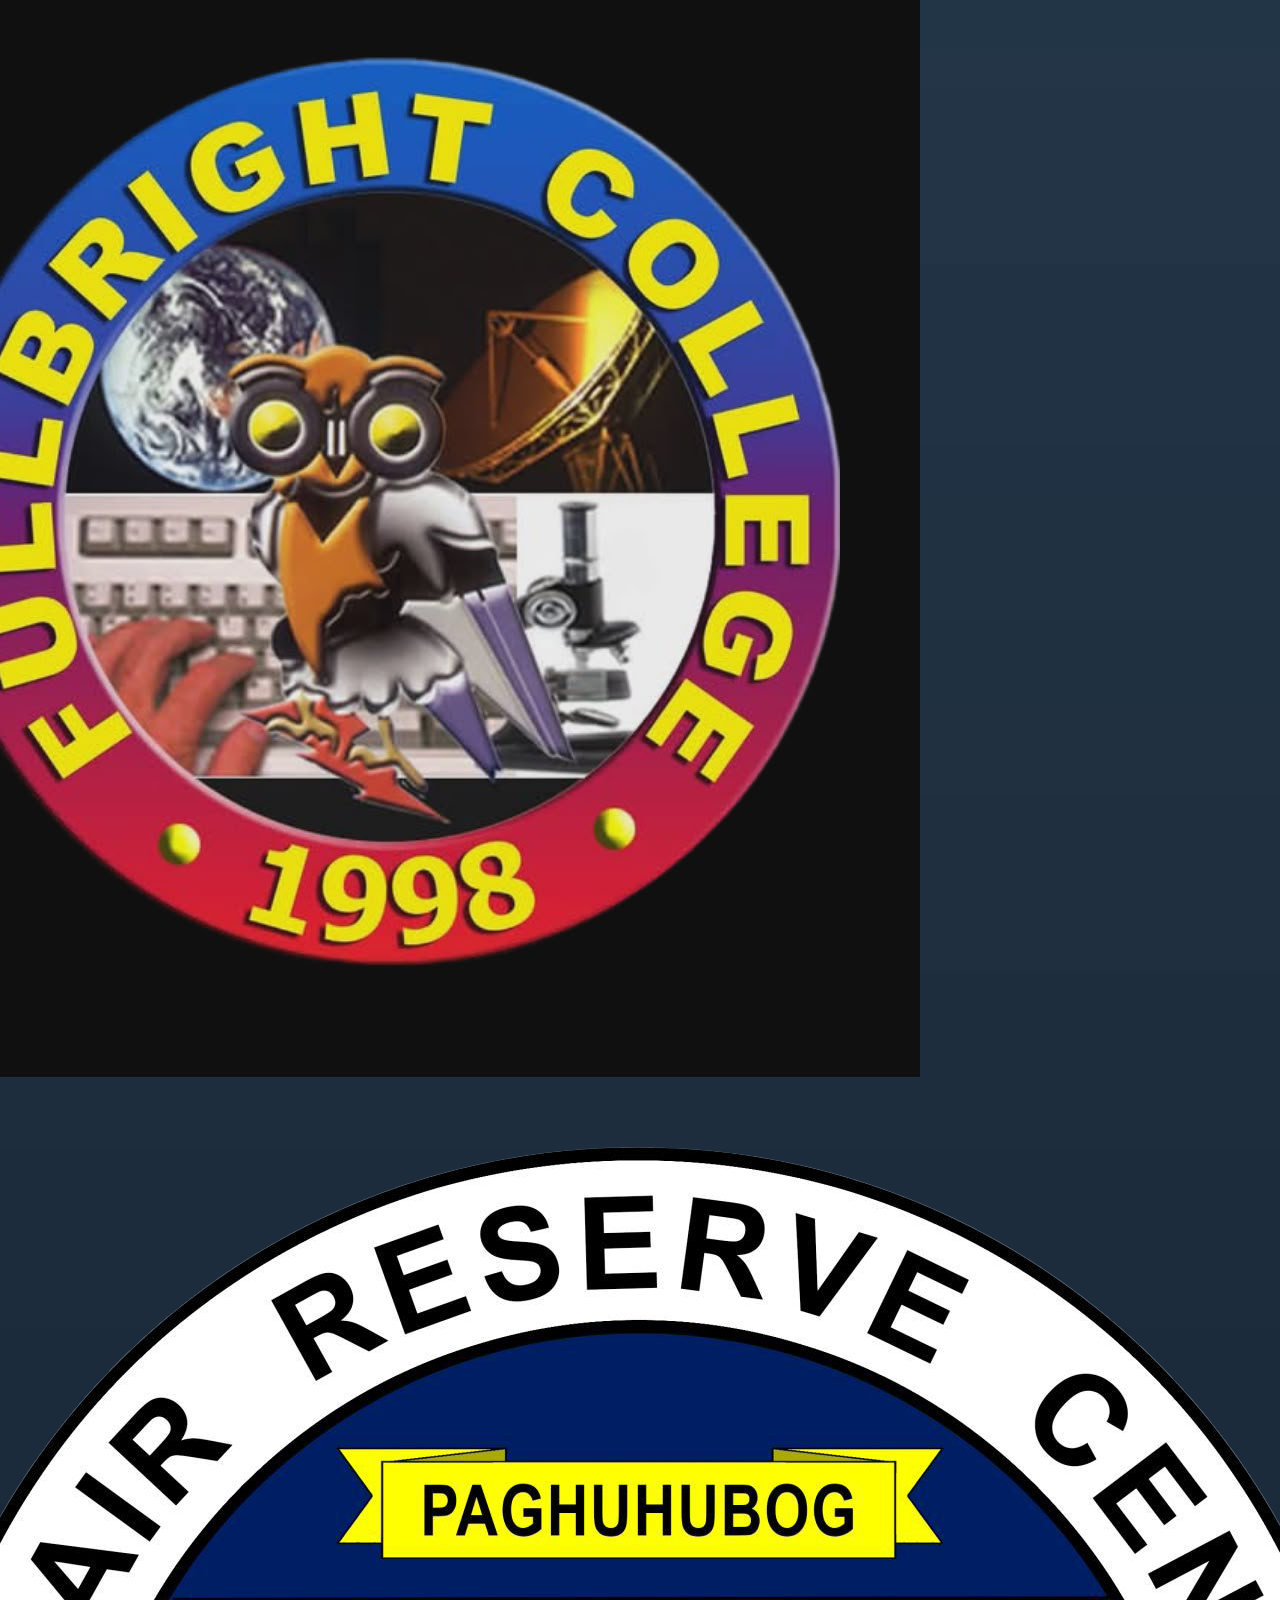
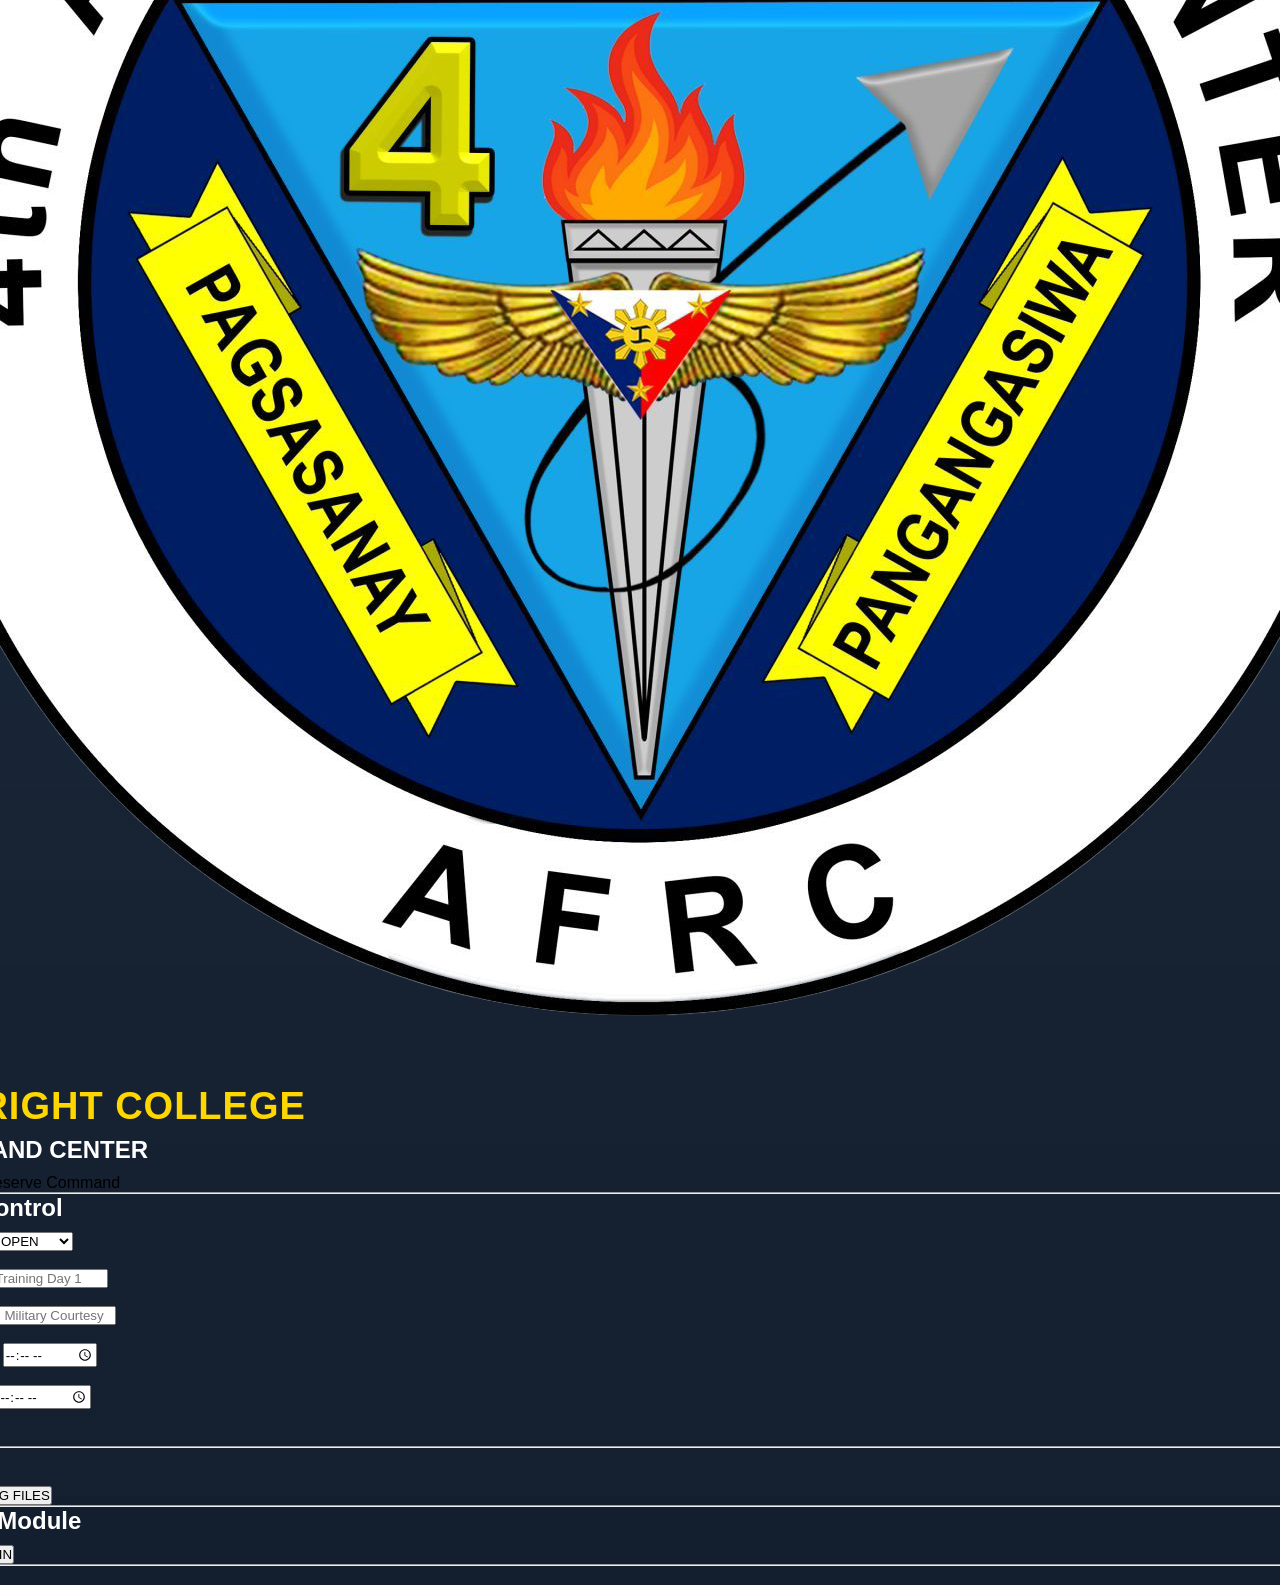
==== commit 5a011c0e: "Update admin-dashboard.html" ====
--- a/admin-dashboard.html
+++ b/admin-dashboard.html
@@ -4,235 +4,127 @@
 <head>
 
 <meta charset="UTF-8">
+<meta name="viewport" content="width=device-width, initial-scale=1.0">
 
-<meta
-name="viewport"
-content="width=device-width, initial-scale=1.0"
->
+<title>FBC ROTC Command Center</title>
 
-<title>ROTC Admin Dashboard</title>
-
-<link
-rel="stylesheet"
-href="css/style.css"
->
+<link rel="stylesheet" href="css/style.css">
 
 </head>
 
-
 <body>
-
 
 <div class="container">
 
+    <div class="logo-area">
 
-<h1>ADMIN CONTROL PANEL</h1>
+        <img src="images/school-logo.jpg" class="logo">
 
+        <img src="images/rotc-logo.png" class="logo">
 
-<hr>
+    </div>
 
+    <h1>FULL BRIGHT COLLEGE</h1>
 
-<h2>Attendance Settings</h2>
+    <h2>ROTC COMMAND CENTER</h2>
 
+    <p>Philippine Air Force Reserve Command</p>
 
-<label for="attendanceStatus">
-Attendance Status
-</label>
+    <hr>
 
+    <h2>Attendance Control</h2>
 
-<select id="attendanceStatus">
+    <label>Attendance Status</label>
 
-<option value="OPEN">
-OPEN
-</option>
+    <select id="attendanceStatus">
 
-<option value="CLOSED">
-CLOSED
-</option>
+        <option value="OPEN">🟢 OPEN</option>
 
-</select>
+        <option value="CLOSED">🔴 CLOSED</option>
 
+    </select>
 
-<br><br>
+    <br><br>
 
+    <label>Training Day</label>
 
-<label for="trainingDay">
-Training Day
-</label>
+    <input
+    type="text"
+    id="trainingDay"
+    placeholder="Example: Training Day 1">
 
+    <br><br>
 
-<input
-type="text"
-id="trainingDay"
-placeholder="Example: Training Day 1"
->
+    <label>Training Topic</label>
 
+    <input
+    type="text"
+    id="trainingTopic"
+    placeholder="Example: Military Courtesy">
 
-<br><br>
+    <br><br>
 
+    <label>Attendance Start Time</label>
 
-<label for="trainingTopic">
-Training Topic / Subject
-</label>
+    <input
+    type="time"
+    id="startTime">
 
+    <br><br>
 
-<input
-type="text"
-id="trainingTopic"
-placeholder="Example: Basic Military Discipline and Formation"
->
+    <label>Attendance End Time</label>
 
+    <input
+    type="time"
+    id="endTime">
 
-<br><br>
+    <br><br>
 
+    <button
+    class="btn"
+    onclick="saveSettings()">
 
-<label for="latitude">
-Training Ground Latitude
-</label>
+        💾 SAVE SETTINGS
 
+    </button>
 
-<input
-type="text"
-id="latitude"
-placeholder="Example: 14.1234567"
->
+    <hr>
 
+    <h2>Training Files</h2>
 
-<br><br>
+    <button
+    class="btn"
+    onclick="openTrainingFiles()">
 
+        📁 OPEN ROTC TRAINING FILES
 
-<label for="longitude">
-Training Ground Longitude
-</label>
+    </button>
 
+    <hr>
 
-<input
-type="text"
-id="longitude"
-placeholder="Example: 120.1234567"
->
+    <h2>Flight Leader Module</h2>
 
+    <button
+    class="btn"
+    onclick="window.location.href='flight-login.html'">
 
-<br><br>
+        👥 FLIGHT LEADER LOGIN
 
+    </button>
 
-<button
-class="btn"
-type="button"
-onclick="getCurrentLocation()"
->
+    <hr>
 
-📍 USE MY CURRENT LOCATION
+    <button
+    class="btn logoutBtn"
+    onclick="logoutAdmin()">
 
-</button>
+        🚪 LOGOUT
 
-
-<p id="locationStatus"></p>
-
-
-<br>
-
-
-<label for="radius">
-Allowed Radius (Meters)
-</label>
-
-
-<input
-type="number"
-id="radius"
-value="200"
-min="1"
->
-
-
-<br><br>
-
-
-<label for="startTime">
-Attendance Start Time
-</label>
-
-
-<input
-type="time"
-id="startTime"
-value="07:00"
->
-
-
-<br><br>
-
-
-<label for="endTime">
-Attendance End Time
-</label>
-
-
-<input
-type="time"
-id="endTime"
-value="12:00"
->
-
-
-<br><br>
-
-
-<button
-class="btn"
-type="button"
-onclick="saveSettings()"
->
-
-SAVE SETTINGS
-
-</button>
-
-
-<hr>
-
-
-<h2>ROTC Training Files</h2>
-
-
-<p>
-
-Open the main Google Drive folder containing all Training Day folders and attendance spreadsheets.
-
-</p>
-
-
-<button
-class="btn"
-type="button"
-onclick="openTrainingFiles()"
->
-
-📁 OPEN ROTC TRAINING FILES
-
-</button>
-
-
-<hr>
-
-
-<button
-class="btn logout-btn"
-type="button"
-onclick="logoutAdmin()"
->
-
-LOGOUT
-
-</button>
-
+    </button>
 
 </div>
 
-
 <script src="js/admin-login.js"></script>
-
 
 </body>
 
